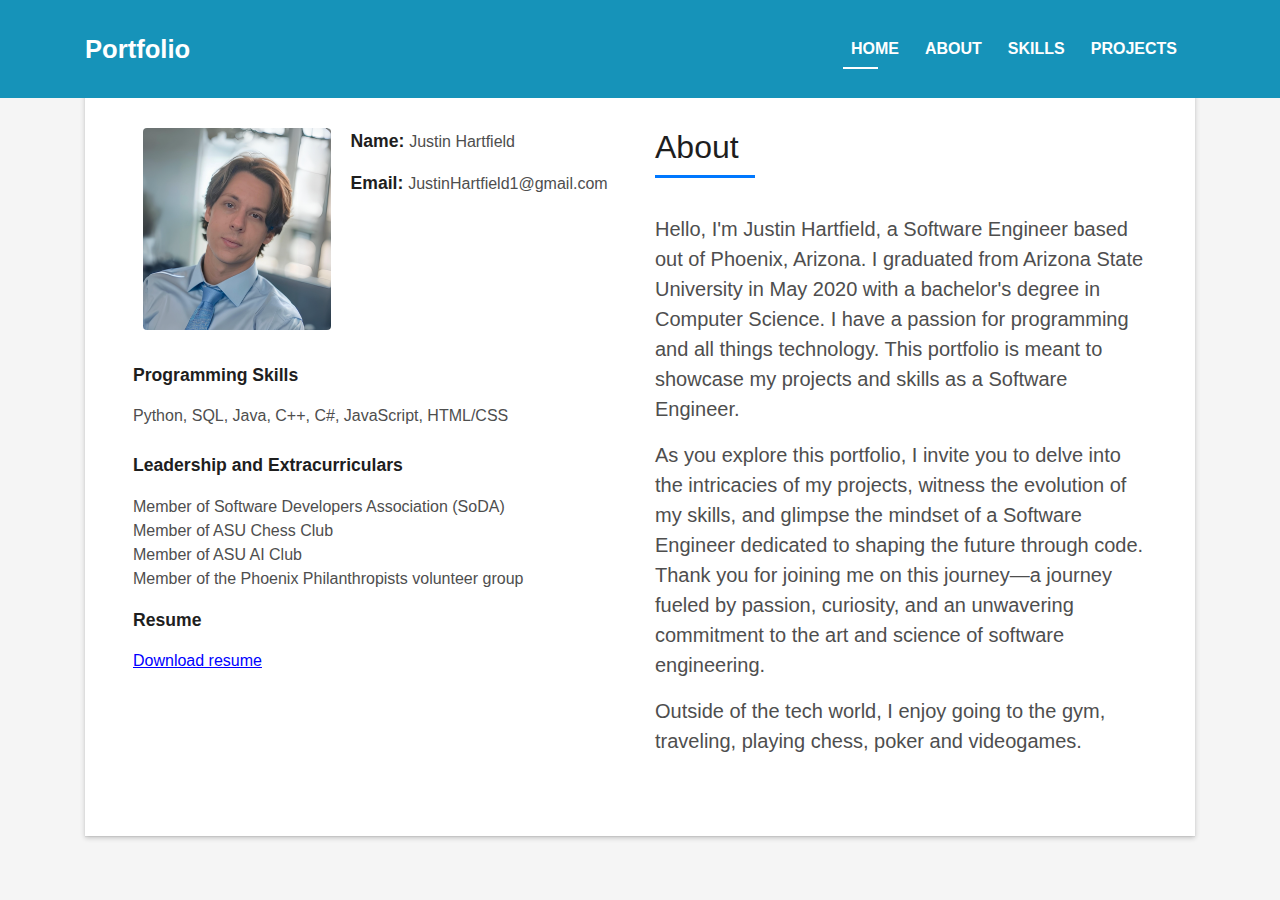
==== html/about.html @ 58fab0d7 "updating" ====
<!DOCTYPE html>
<html lang="en">

<head>
  <meta charset="utf-8">
  <title>Justin Hartfield</title>
  <meta content="width=device-width, initial-scale=1.0" name="viewport">
  <meta content="" name="keywords">
  <meta content="" name="description">

  <link href="/img/favicon.png" rel="icon">
  <link href="/img/apple-touch-icon.png" rel="apple-touch-icon">

  <link href="/lib/bootstrap/css/bootstrap.min.css" rel="stylesheet">

  <link href="/lib/font-awesome/css/font-awesome.min.css" rel="stylesheet">
  <link href="/lib/animate/animate.min.css" rel="stylesheet">
  <link href="/lib/ionicons/css/ionicons.min.css" rel="stylesheet">
  <link href="/lib/owlcarousel/assets/owl.carousel.min.css" rel="stylesheet">
  <link href="/lib/lightbox/css/lightbox.min.css" rel="stylesheet">

  <!-- Main Stylesheet File -->
  <link href="/css/style.css" rel="stylesheet">

</head>

<body id="page-top">

  <nav class="navbar navbar-c navbar-trans navbar-expand-md fixed-top" id="mainNav">
    <div class="container">
      <a class="navbar-brand js-scroll" href="../index.html">Portfolio</a>
      <button class="navbar-toggler collapsed" type="button" data-toggle="collapse" data-target="#navbarDefault"
        aria-controls="navbarDefault" aria-expanded="false" aria-label="Toggle navigation">
        <span></span>
        <span></span>
        <span></span>
      </button>
      <div class="navbar-collapse collapse justify-content-end" id="navbarDefault">
        <ul class="navbar-nav">
          <li class="nav-item">
            <a class="nav-link js-scroll active" href="../index.html">Home</a>
          </li>
          <li class="nav-item">
            <a class="nav-link js-scroll" href="about.html">About</a>
          </li>
          <li class="nav-item">
            <a class="nav-link js-scroll" href="skills.html">Skills</a>
          </li>
          <li class="nav-item">
            <a class="nav-link js-scroll" href="projects.html">Projects</a>
          </li>
        </ul>
      </div>
    </div>
  </nav>

  <section id="about" class="about-mf sect-pt4 route">
    <div class="container">
      <div class="row">
        <div class="col-sm-12">
          <div class="box-shadow-full">
            <div class="row">
              <div class="col-md-6">
                <div class="row">
                  <div class="col-sm-6 col-md-5">
                    <div class="about-img">
                      <img src="../img/headshottemp.png" class="img-fluid rounded b-shadow-a" alt="">
                    </div>
                  </div>
                  <div class="col-sm-6 col-md-7">
                    <div class="about-info">
                      <p><span class="title-s">Name: </span> <span>Justin Hartfield</span></p>
                      <p><span class="title-s">Email: </span> <span>JustinHartfield1@gmail.com</span></p>
                    </div>
                  </div>
                </div>
                <div class="skill-mf">
                  <p class="title-s">Programming Skills</p>
                  <span>Python, SQL, Java, C++, C#, JavaScript, HTML/CSS</span>
                  <br> </br>
                  <p class="title-s">Leadership and Extracurriculars</p>
                  <p>Member of Software Developers Association (SoDA) <br>
                    Member of ASU Chess Club <br>
                    Member of ASU AI Club<br>
                    Member of the Phoenix Philanthropists volunteer group
                  </p>
                  <p class="title-s">Resume</p>
                  <a href="../img/JustinHartfield.pdf">
                    <font color="blue"><u>Download resume</u></font>
                  </a>

                </div>
              </div>
              <div class="col-md-6">
                <div class="about-me pt-4 pt-md-0">
                  <div class="title-box-2">
                    <h5 class="title-left">
                      About
                    </h5>
                  </div>
                  <p class="lead">
                    Hello, I'm Justin Hartfield, a Software Engineer based out of Phoenix, Arizona. I graduated from Arizona State University in May 2020 with a bachelor's degree in Computer Science. I have a passion for
                    programming and all things technology. This portfolio is meant to showcase my projects and skills as
                    a Software Engineer.
                  <p class="lead">
                    As you explore this portfolio, I invite you to delve into the intricacies of my projects, witness the evolution of my skills, and glimpse the mindset of a Software Engineer dedicated to shaping the future through code. Thank you for joining me on this journey—a journey fueled by passion, curiosity, and an unwavering commitment to the art and science of software engineering.
                  </p>
                  <p class="lead">
                    Outside of the tech world, I enjoy going to the gym, traveling, playing chess, poker and videogames.
                  </p>
                </div>
              </div>
            </div>
          </div>
        </div>
      </div>
    </div>
  </section>
</body>

</html>
---- css/style.css ----
@import url("fontawesome-all.min.css");

/*======================================
//--//-->   STYLES GENERALES
======================================*/

body {
  background-color: #f5f5f5;
  color: #4e4e4e;
}

h1,
h2,
h3,
h4,
h5,
h6 {
  color: #1e1e1e;
}

a {
  color: #1e1e1e;
  transition: all 0.5s ease-in-out;
}

a:hover {
  color: #0078ff;
  text-decoration: none;
  transition: all 0.5s ease-in-out;
}

.p-r {
  position: relative;
}

.color-a {
  color: #0078ff;
}
.icon.brands:before {
  font-family: 'Font Awesome 5 Brands';
}
.icon.solid:before {
  font-weight: 900;
}
.color-d {
  color: #f5f5f5;
}

.color-text-a {
  color: #4e4e4e;
}

.box-shadow,
.paralax-mf,
.service-box,
.work-box,
.card-blog {
  box-shadow: 0 13px 8px -10px rgba(0, 0, 0, 0.1);
}

.box-shadow-a,
.button:hover {
  box-shadow: 0 0 0 4px #cde1f8;
}

.display-5 {
  font-size: 2.5rem;
  font-weight: 300;
  line-height: 1.1;
}

.display-6 {
  font-size: 2rem;
  font-weight: 300;
  line-height: 1.1;
}

.avatar {
  width: 32px;
  height: 32px;
  margin-right: 4px;
  overflow: hidden;
}

.bg-image {
  background-repeat: no-repeat;
  background-attachment: fixed;
  background-size: cover;
  background-position: center center;
}

.overlay-mf {
  background-color: #0078ff;
}

.overlay-mf {
  position: absolute;
  top: 0;
  left: 0px;
  padding: 0;
  height: 100%;
  width: 100%;
  opacity: .7;
}

.paralax-mf {
  position: relative;
  padding: 8rem 0;
}

.display-table {
  width: 100%;
  height: 100%;
  display: table;
}

.table-cell {
  display: table-cell;
  vertical-align: middle;
}

/*--/ Sections /--*/

.sect-4 {
  padding: 4rem 0;
}

.sect-pt4 {
  padding-top: 4rem;
}

.sect-mt4 {
  margin-top: 4rem;
}

/*--/ Title s /--*/

.title-s {
  font-weight: 600;
  color: #1e1e1e;
  font-size: 1.1rem;
}

/*--/ Title A /--*/

.title-box {
  margin-bottom: 4rem;
}

.title-a {
  font-size: 3rem;
  font-weight: bold;
  text-transform: uppercase;
}

.subtitle-a {
  color: #4e4e4e;
}

.line-mf {
  width: 40px;
  height: 5px;
  background-color: #0078ff;
  margin: 0 auto;
}

/*--/ Title Left /--*/

.title-box-2 {
  margin-bottom: 3rem;
}

.title-left {
  font-size: 2rem;
  position: relative;
}

.title-left:before {
  content: '';
  position: absolute;
  height: 3px;
  background-color: #0078ff;
  width: 100px;
  bottom: -12px;
}

/*------/ Box /------*/

.box-pl2 {
  padding-left: 2rem;
}

.box-shadow-full {
  padding: 3rem 1.25rem;
  position: relative;
  background-color: #fff;
  margin-bottom: 3rem;
  z-index: 2;
  box-shadow: 0 1px 1px 0 rgba(0, 0, 0, 0.06), 0 2px 5px 0 rgba(0, 0, 0, 0.2);
}

/*------/ Socials /------*/

.socials {
  padding: 1.5rem 0;
}

.socials ul li {
  display: inline-block;
}

.socials .ico-circle { /*how to edit size of socials */
  height: 40px; /*40 originally*/
  width: 40px;
  font-size: 1.7rem;
  border-radius: 50%;
  line-height: 1.4;
  color:rgb(230, 148, 116);
  margin: 0 15px 0 0;
  box-shadow: 0 0 0 3px rgb(255, 30, 0);
  transition: all 500ms ease;
}

.socials .ico-circle:hover {
  background-color: #fbff00;
  color: rgb(230, 148, 116);
  box-shadow: 0 0 0 3px #cde1f8;
  transition: all 500ms ease;
}

/*------/ Ul resect /------*/

.ul-resect,
.socials ul,
.list-ico,
.blog-wrapper .post-meta ul,
.box-comments .list-comments,
.widget-sidebar .list-sidebar,
.widget-tags ul {
  list-style: none;
  padding-left: 0;
  margin-bottom: 0;
}

.list-ico {
  line-height: 2;
}

.list-ico span {
  color: #0078ff;
  margin-right: 10px;
}

/*------/ Ico Circle /------*/

.ico-circle {
  height: 100px;
  width: 100px;
  font-size: 2rem;
  border-radius: 50%;
  line-height: 1.55;
  margin: 0 auto;
  text-align: center;
  box-shadow: 0 0 0 10px #0078ff;
  display: block;
}

/*------/ Owl Carousel /------*/

.owl-theme .owl-dots {
  text-align: center;
  margin-top: 18px;
}

.owl-theme .owl-dots .owl-dot {
  display: inline-block;
}

.owl-theme .owl-dots .owl-dot span {
  width: 18px;
  height: 7px;
  margin: 5px 5px;
  background: #cde1f8;
  border: 0px solid #cde1f8;
  display: block;
  transition: all 0.6s ease-in-out;
  cursor: pointer;
}

.owl-theme .owl-dots .owl-dot:hover span {
  background-color: #cde1f8;
}

.owl-theme .owl-dots .owl-dot.active span {
  background-color: #1B1B1B;
  width: 25px;
}

/*--/ Scrolltop s /--*/

.scrolltop-mf {
  position: relative;
  display: none;
}

.scrolltop-mf span {
  z-index: 999;
  position: fixed;
  width: 42px;
  height: 42px;
  background-color: #0078ff;
  opacity: .7;
  font-size: 1.6rem;
  line-height: 1.5;
  text-align: center;
  color: #fff;
  top: auto;
  left: auto;
  right: 30px;
  bottom: 50px;
  cursor: pointer;
  border-radius: 50%;
}

/* Back to top button */

.back-to-top {
  position: fixed;
  display: none;
  background: #0078ff;
  color: #fff;
  width: 44px;
  height: 44px;
  text-align: center;
  line-height: 1;
  font-size: 16px;
  border-radius: 50%;
  right: 15px;
  bottom: 15px;
  transition: background 0.5s;
  z-index: 11;
}

.back-to-top i {
  padding-top: 12px;
  color: #fff;
}

/* Prelaoder */

#preloader {
  position: fixed;
  top: 0;
  left: 0;
  right: 0;
  bottom: 0;
  z-index: 9999;
  overflow: hidden;
  background: #fff;
}

#preloader:before {
  content: "";
  position: fixed;
  top: calc(50% - 30px);
  left: calc(50% - 30px);
  border: 6px solid #f2f2f2;
  border-top: 6px solid #0078ff;
  border-radius: 50%;
  width: 60px;
  height: 60px;
  -webkit-animation: animate-preloader 1s linear infinite;
  animation: animate-preloader 1s linear infinite;
}

@-webkit-keyframes animate-preloader {
  0% {
    -webkit-transform: rotate(0deg);
    transform: rotate(0deg);
  }

  100% {
    -webkit-transform: rotate(360deg);
    transform: rotate(360deg);
  }
}

@keyframes animate-preloader {
  0% {
    -webkit-transform: rotate(0deg);
    transform: rotate(0deg);
  }

  100% {
    -webkit-transform: rotate(360deg);
    transform: rotate(360deg);
  }
}

/*======================================
//--//-->   NAVBAR
======================================*/
.navbarrr{
  transition: all .5s ease-in-out;
  background-color: black;
  padding-top: 1.563rem;
  padding-bottom: 1.563rem;
}
.navbar-b {
  transition: all .5s ease-in-out;
  background-color: transparent;
  padding-top: 1.563rem;
  padding-bottom: 1.563rem;
}

.navbar-b.navbar-reduce {
  box-shadow: 0px 6px 9px 0px rgba(0, 0, 0, 0.06);
}

.navbar-b.navbar-trans .nav-item,
.navbar-b.navbar-reduce .nav-item {
  position: relative;
  padding-right: 10px;
  padding-left: 0;
}

.navbar-b.navbar-trans .nav-link,
.navbar-b.navbar-reduce .nav-link {
color: #fff;
  text-transform: uppercase;
  font-weight: 600;
}

.navbar-b.navbar-trans .nav-link:before,
.navbar-b.navbar-reduce .nav-link:before {
  content: '';
  position: absolute;
  margin-left: 0px;
  width: 0%;
  bottom: 0;
  left: 0;
  height: 2px;
  transition: all 500ms ease;
}

.navbar-b.navbar-trans .nav-link:hover,
.navbar-b.navbar-reduce .nav-link:hover {
  color: #1B1B1B;
}

.navbar-b.navbar-trans .nav-link:hover:before,
.navbar-b.navbar-reduce .nav-link:hover:before {
  width: 35px;
}

.navbar-b.navbar-trans .show > .nav-link:before,
.navbar-b.navbar-trans .active > .nav-link:before,
.navbar-b.navbar-trans .nav-link.show:before,
.navbar-b.navbar-trans .nav-link.active:before,
.navbar-b.navbar-reduce .show > .nav-link:before,
.navbar-b.navbar-reduce .active > .nav-link:before,
.navbar-b.navbar-reduce .nav-link.show:before,
.navbar-b.navbar-reduce .nav-link.active:before {
  width: 35px;
}

.navbar-b.navbar-trans .nav-link:before {
  background-color: #fff;
}

.navbar-b.navbar-trans .nav-link:hover {
  color: #fff;
}

.navbar-b.navbar-trans .show > .nav-link,
.navbar-b.navbar-trans .active > .nav-link,
.navbar-b.navbar-trans .nav-link.show,
.navbar-b.navbar-trans .nav-link.active {
  color: #fff;
}

.navbar-b.navbar-reduce {
  transition: all .5s ease-in-out;
  background-color: #fff;
  padding-top: 15px;
  padding-bottom: 15px;
}

.navbar-b.navbar-reduce .nav-link {
  color: #0078ff;
}

.navbar-b.navbar-reduce .nav-link:before {
  background-color: #0078ff;
}

.navbar-b.navbar-reduce .nav-link:hover {
  color: #0078ff;
}

.navbar-b.navbar-reduce .show > .nav-link,
.navbar-b.navbar-reduce .active > .nav-link,
.navbar-b.navbar-reduce .nav-link.show,
.navbar-b.navbar-reduce .nav-link.active {
  color: #0078ff;
}

.navbar-b.navbar-reduce .navbar-brand {
  color: #0078ff;
}

.navbar-b.navbar-reduce .navbar-toggler span {
  background-color: #1B1B1B;
}

.navbar-b .navbar-brand {
  color: #fff;
  font-size: 1.6rem;
  font-weight: 600;
}

.navbar-b .navbar-nav .dropdown-item.show .dropdown-menu,
.navbar-b .dropdown.show .dropdown-menu,
.navbar-b .dropdown-btn.show .dropdown-menu {
  -webkit-transform: translate3d(0px, 0px, 0px);
  transform: translate3d(0px, 0px, 0px);
  visibility: visible !important;
}

.navbar-b .dropdown-menu {
  margin: 1.12rem 0 0;
  border-radius: 0;
}

.navbar-b .dropdown-menu .dropdown-item {
  padding: .7rem 1.7rem;
  transition: all 500ms ease;
}

.navbar-b .dropdown-menu .dropdown-item:hover {
  background-color: #0078ff;
  color: #fff;
  transition: all 500ms ease;
}

.navbar-b .dropdown-menu .dropdown-item.active {
  background-color: #0078ff;
}
/*--/ Custom Nav by Justin /--*/

.navbar-c {
  transition: all .5s ease-in-out;
  background-color: rgb(22, 147, 185);
  padding-top: 1.563rem;
  padding-bottom: 1.563rem;
}

.navbar-c.navbar-reduce {
  box-shadow: 0px 6px 9px 0px rgba(0, 0, 0, 0.06);
}

.navbar-c.navbar-trans .nav-item,
.navbar-c.navbar-reduce .nav-item {
  position: relative;
  padding-right: 10px;
  padding-left: 0;
}

.navbar-c.navbar-trans .nav-link,
.navbar-c.navbar-reduce .nav-link {
color: #fff;
  text-transform: uppercase;
  font-weight: 600;
}

.navbar-c.navbar-trans .nav-link:before,
.navbar-c.navbar-reduce .nav-link:before {
  content: '';
  position: absolute;
  margin-left: 0px;
  width: 0%;
  bottom: 0;
  left: 0;
  height: 2px;
  transition: all 500ms ease;
}

.navbar-c.navbar-trans .nav-link:hover,
.navbar-c.navbar-reduce .nav-link:hover {
  color: #1B1B1B;
}

.navbar-c.navbar-trans .nav-link:hover:before,
.navbar-c.navbar-reduce .nav-link:hover:before {
  width: 35px;
}

.navbar-c.navbar-trans .show > .nav-link:before,
.navbar-c.navbar-trans .active > .nav-link:before,
.navbar-c.navbar-trans .nav-link.show:before,
.navbar-c.navbar-trans .nav-link.active:before,
.navbar-c.navbar-reduce .show > .nav-link:before,
.navbar-c.navbar-reduce .active > .nav-link:before,
.navbar-c.navbar-reduce .nav-link.show:before,
.navbar-c.navbar-reduce .nav-link.active:before {
  width: 35px;
}

.navbar-c.navbar-trans .nav-link:before {
  background-color: #fff;
}

.navbar-c.navbar-trans .nav-link:hover {
  color: #fff;
}

.navbar-c.navbar-trans .show > .nav-link,
.navbar-c.navbar-trans .active > .nav-link,
.navbar-c.navbar-trans .nav-link.show,
.navbar-c.navbar-trans .nav-link.active {
  color: #fff;
}

.navbar-c.navbar-reduce {
  transition: all .5s ease-in-out;
  background-color: #fff;
  padding-top: 15px;
  padding-bottom: 15px;
}

.navbar-c.navbar-reduce .nav-link {
  color: #0078ff;
}

.navbar-c.navbar-reduce .nav-link:before {
  background-color: #0078ff;
}

.navbar-c.navbar-reduce .nav-link:hover {
  color: #0078ff;
}

.navbar-c.navbar-reduce .show > .nav-link,
.navbar-c.navbar-reduce .active > .nav-link,
.navbar-c.navbar-reduce .nav-link.show,
.navbar-c.navbar-reduce .nav-link.active {
  color: #0078ff;
}

.navbar-c.navbar-reduce .navbar-brand {
  color: #0078ff;
}

.navbar-c.navbar-reduce .navbar-toggler span {
  background-color: #1B1B1B;
}

.navbar-c .navbar-brand {
  color: #fff;
  font-size: 1.6rem;
  font-weight: 600;
}

.navbar-c .navbar-nav .dropdown-item.show .dropdown-menu,
.navbar-c .dropdown.show .dropdown-menu,
.navbar-c .dropdown-btn.show .dropdown-menu {
  -webkit-transform: translate3d(0px, 0px, 0px);
  transform: translate3d(0px, 0px, 0px);
  visibility: visible !important;
}

.navbar-c .dropdown-menu {
  margin: 1.12rem 0 0;
  border-radius: 0;
}

.navbar-c .dropdown-menu .dropdown-item {
  padding: .7rem 1.7rem;
  transition: all 500ms ease;
}

.navbar-c .dropdown-menu .dropdown-item:hover {
  background-color: #0078ff;
  color: #fff;
  transition: all 500ms ease;
}

.navbar-c .dropdown-menu .dropdown-item.active {
  background-color: #0078ff;
}


/*--/ Hamburger Navbar /--*/

.navbar-toggler {
  position: relative;
  padding-top: 1.563rem;
  color:blue;
  background-color:green;
}

.navbar-toggler:focus,
.navbar-toggler:active {
  outline: 0;
}

.navbar-toggler span {
  display: block;
  background-color:red;
  height: 3px;
  width: 25px;
  margin-top: 4px;
  margin-bottom: 4px;
  -webkit-transform: rotate(0deg);
  transform: rotate(0deg);
  left: 0;
  opacity: 1;
}

.navbar-toggler span:nth-child(1),
.navbar-toggler span:nth-child(3) {
  transition: -webkit-transform .35s ease-in-out;
  transition: transform .35s ease-in-out;
  transition: transform .35s ease-in-out, -webkit-transform .35s ease-in-out;
}

.navbar-toggler:not(.collapsed) span:nth-child(1) {
  position: absolute;
  left: 12px;
  top: 10px;
  -webkit-transform: rotate(135deg);
  transform: rotate(135deg);
  opacity: 0.9;
}

.navbar-toggler:not(.collapsed) span:nth-child(2) {
  height: 12px;
  visibility: hidden;
  background-color: transparent;
}

.navbar-toggler:not(.collapsed) span:nth-child(3) {
  position: absolute;
  left: 12px;
  top: 10px;
  -webkit-transform: rotate(-135deg);
  transform: rotate(-135deg);
  opacity: 0.9;
}

/*======================================
//--//-->   INTRO
======================================*/

.intro {
  height: 100vh;
  position: relative;
  color: #fff;
}

.intro .intro-content {
  text-align: center;
  position: absolute;
}

.intro .overlay-itro {
  background-color: rgba(0, 0, 0, 0.6);
  position: absolute;
  top: 0;
  left: 0px;
  padding: 0;
  height: 100%;
  width: 100%;
  opacity: .9;
}

.intro .intro-title { /*hello im justin*/
  color: #fff;
  font-weight: 600;
  font-size: 3rem;
}

.intro .intro-subtitle { /*scrolling*/
  font-size: 1.5rem;
  font-weight: 300;
  color:#fff;
}

.intro .text-slider-items {
  display: none;
}

.intro-single {
  height: 350px;
}

.intro-single .intro-content {
  margin-top: 30px;
}

.intro-single .intro-title {
  text-transform: uppercase;
  font-size: 3rem;
}

.intro-single .breadcrumb {
  background-color: transparent;
  color: #0078ff;
}

.intro-single .breadcrumb .breadcrumb-item:before {
  color: #cde1f8;
}

.intro-single .breadcrumb .breadcrumb-item.active {
  color: #cde1f8;
}

.intro-single .breadcrumb a {
  color: #fff;
}

/*======================================
//--//-->   ABOUT
======================================*/

.about-mf .box-shadow-full {
  padding-top: 4rem;
  padding-bottom: 4rem;
}

.about-mf .about-img {
  margin-bottom: 2rem;
}

.about-mf .about-img img {
  margin-left: 10px;
}

.skill-mf span {
  color: #4e4e4e;
}

.skill-mf .progress {
  background-color: #cde1f8;
  margin: .5rem 0 1.2rem 0;
  border-radius: 0;
  height: .7rem;
}

.skill-mf .progress .progress-bar {
  height: .7rem;
  background-color: #0078ff;
}

/*======================================
//--//-->   SERVICES
======================================*/

.service-box {
  background-color: #fff;
  padding: 2.5rem 1.3rem;
  border-radius: 1rem;
  margin-bottom: 3rem;
}

.service-box:hover .ico-circle {
  transition: all 500ms ease;
  color: #fff;
  background-color: #0078ff;
  box-shadow: 0 0 0 10px #cde1f8;
}

.service-box .service-ico {
  margin-bottom: 1rem;
  color: #1e1e1e;
}

.service-box .ico-circle {
  transition: all 500ms ease;
  font-size: 4rem;
}

.service-box .s-title {
  font-size: 1.4rem;
  text-transform: uppercase;
  text-align: center;
  padding: .4rem 0;
}

.service-box .s-description {
  color: #4e4e4e;
}

/*======================================
//--//-->   COUNTER
======================================*/

.counter-box {
  color: #fff;
  text-align: center;
}

.counter-ico {
  margin-bottom: 1rem;
}

.counter-ico .ico-circle {
  height: 60px;
  width: 60px;
  line-height: 1.8;
  box-shadow: 0 0 0 10px #cde1f8;
}

.counter-num .counter {
  font-size: 2rem;
  margin-bottom: 0;
}

/*======================================
//--//-->   PORTFOLIO
======================================*/

.work-box {
  margin-bottom: 3rem;
  -webkit-backface-visibility: hidden;
  backface-visibility: hidden;
  background-color: #fff;
}

.work-box:hover img {
  -webkit-transform: scale(1.3);
  transform: scale(1.3);
}

.work-img {
  display: block;
  overflow: hidden;
}

.work-img img {
  transition: all 1s;
}

.work-content {
  padding: 2rem 3% 1rem 4%;
}

.work-content .w-more {
  color: #4e4e4e;
  font-size: .8rem;
}

.work-content .w-more .w-ctegory {
  color: #0078ff;
}

.work-content .w-like {
  font-size: 2.5rem;
  color: #0078ff;
  float: right;
}

.work-content .w-like a {
  color: #0078ff;
}

.work-content .w-like .num-like {
  font-size: .7rem;
}

.w-title {
  font-size: 1.2rem;
}

/*======================================
//--//-->   TESTIMONIALS
======================================*/

.testimonials .owl-carousel .owl-item img {
  width: auto;
}

.testimonial-box {
  color: #fff;
  text-align: center;
}

.testimonial-box .author-test {
  margin-top: 1rem;
}

.testimonial-box .author-test img {
  margin: 0 auto;
}

.testimonial-box .author {
  color: #fff;
  text-transform: uppercase;
  font-weight: 600;
  margin: 1rem 0;
  display: block;
  font-size: 1.4rem;
}

.testimonial-box .comit {
  font-size: 2rem;
  color: #0078ff;
  background-color: #fff;
  width: 52px;
  height: 52px;
  display: block;
  margin: 0 auto;
  border-radius: 50%;
  line-height: 1.6;
}

/*======================================
//--//-->   BLOG
======================================*/

.card-blog .card-body {
  position: relative;
}

.card-blog .card-category-box {
  position: absolute;
  text-align: center;
  top: -16px;
  left: 15px;
  right: 15px;
  line-height: 25px;
  overflow: hidden;
}

.card-blog .card-category {
  display: inline-block;
  color: #fff;
  padding: 0 15px 5px;
  overflow: hidden;
  background-color: #0078ff;
  border-radius: 4px;
}

.card-blog .card-category .category {
  color: #fff;
  display: inline-block;
  text-transform: uppercase;
  font-size: .7rem;
  letter-spacing: .1px;
  margin-bottom: 0;
}

.card-blog .card-title {
  font-size: 1.3rem;
  margin-top: .6rem;
}

.card-blog .card-description {
  color: #4e4e4e;
}

.card-blog .post-author {
  display: inline-block;
}

.card-blog .post-date {
  color: #4e4e4e;
  display: inline-block;
  float: right;
}

/*======================================
//--//-->   BLOG-SINGLE
======================================*/

.post-box,
.form-comments,
.box-comments,
.widget-sidebar {
  padding: 2rem;
  background-color: #fff;
  margin-bottom: 3rem;
}

.blog-wrapper .article-title {
  font-size: 1.5rem;
}

.blog-wrapper .post-meta {
  margin: 1rem 0;
}

.blog-wrapper .post-meta ul {
  border-left: 4px solid #0078ff;
  margin-top: 1rem;
}

.blog-wrapper .post-meta ul li {
  display: inline-block;
  margin-left: 15px;
}

.blog-wrapper .post-meta ul a {
  color: #0078ff;
}

.blog-wrapper .post-meta ul span {
  color: #1e1e1e;
}

.blog-wrapper .blockquote {
  border-left: 4px solid #0078ff;
  padding: 18px;
  font-style: italic;
}

/*------/ Comments /------*/

.box-comments .list-comments li {
  padding-bottom: 40px;
}

.box-comments .list-comments .comment-avatar {
  display: table-cell;
  vertical-align: top;
}

.box-comments .list-comments .comment-avatar img {
  width: 80px;
  height: 80px;
}

.box-comments .list-comments .comment-author {
  font-size: 1.3rem;
}

.box-comments .list-comments .comment-details {
  display: table-cell;
  vertical-align: top;
  padding-left: 25px;
}

.box-comments .list-comments a {
  color: #0078ff;
}

.box-comments .list-comments span {
  color: #1e1e1e;
  font-style: italic;
}

.box-comments .comment-children {
  margin-left: 40px;
}

/*------/ Sidebar /------*/

.widget-sidebar .sidebar-title {
  font-size: 1.6rem;
  font-weight: 600;
  border-left: 5px solid #0078ff;
  padding-left: 15px;
  text-transform: uppercase;
  margin-bottom: 1.5rem;
}

.widget-sidebar .list-sidebar li {
  position: relative;
  padding: 6px 0 6px 24px;
}

.widget-sidebar .list-sidebar li:before {
  position: absolute;
  content: "";
  width: 10px;
  height: 1px;
  left: 0;
  background-color: #0078ff;
  top: 20px;
}

.sidebar-search input {
  background-color: #fff;
  border-radius: 0;
  transition: all 0.5s ease-in-out;
}

.sidebar-search .btn-search {
  background-color: #0078ff;
  border-color: #0078ff;
  border-radius: 0;
  padding-left: 20px;
  padding-right: 20px;
}

.widget-tags ul li {
  display: inline-block;
  background-color: #0078ff;
  padding: .2rem .6rem;
  margin-bottom: .5rem;
  border-radius: 15px;
}

.widget-tags ul li a {
  color: #fff;
}

/*======================================
//--//-->   CONTACT
======================================*/

.footer-paralax {
  padding: 4rem 0 0 0;
}

.contact-mf {
  margin-top: 4rem;
}

/*======================================
//--//-->   FOOTER
======================================*/

footer {
  text-align: center;
  color: rgb(22, 22, 24);
  padding-bottom: 4rem;
}

footer .copyright {
  margin-bottom: .3rem;
}

footer .credits {
  margin-bottom: 0;
}

footer .credits a {
  color: rgb(22, 22, 24);
}

/*======================================
//--//-->   CONtaCT FORM
======================================*/

#sendmessage {
  color: #0078ff;
  border: 1px solid #0078ff;
  display: none;
  text-align: center;
  padding: 15px;
  font-weight: 600;
  margin-bottom: 15px;
}

#errormessage {
  color: red;
  display: none;
  border: 1px solid red;
  text-align: center;
  padding: 15px;
  font-weight: 600;
  margin-bottom: 15px;
}

#sendmessage.show,
#errormessage.show,
.show {
  display: block;
}

.validation {
  color: red;
  display: none;
  margin: 0 0 20px;
  font-weight: 400;
  font-size: 13px;
}

/*======================================
//--//-->   BUTTON
======================================*/

.button {
  display: inline-block;
  padding: .3rem .6rem;
  text-align: center;
  vertical-align: middle;
  -webkit-user-select: none;
  -moz-user-select: none;
  -ms-user-select: none;
  user-select: none;
  font-size: 1rem;
  border-radius: .3rem;
  border: 1px solid transparent;
  transition: all 500ms ease;
  cursor: pointer;
}

.button:focus {
  outline: 0;
}

.button:hover {
  background-color: #0062d3;
  color: #fff;
  transition: all 500ms ease;
}

.button-a {
  background-color: #0078ff;
  color: #fff;
  border-color: #cde1f8;
}

.button-big {
  padding: .9rem 2.3rem;
  font-size: 1.2rem;
}

.button-rouded {
  border-radius: 5rem;
}

.btn-lg {
  padding: .5rem 1rem;
  font-size: 1.25rem;
  line-height: 1.5;
  border-radius: .3rem;
}

@media (min-width: 577px) {
  .counter-box {
    margin-bottom: 1.8rem;
  }
}

@media (min-width: 767px) {
  .about-mf .box-pl2 {
    margin-top: 3rem;
    padding-left: 0rem;
  }

  .card-blog {
    margin-bottom: 3rem;
  }

  .contact-mf .box-pl2 {
    margin-top: 3rem;
    padding-left: 0rem;
  }
}

@media (min-width: 768px) {
  .box-shadow-full {
    padding: 3rem;
  }

  .navbar-b.navbar-trans .nav-item,
  .navbar-b.navbar-reduce .nav-item {
    padding-left: 10px;
  }

  .navbar-b.navbar-trans .nav-link:before,
  .navbar-b.navbar-reduce .nav-link:before {
    margin-left: 18px;
  }

  .intro .intro-title {
    font-size: 4.5rem;
  }

  .intro .intro-subtitle {
    font-size: 2.5rem;
  }

  .intro-single .intro-title {
    font-size: 3.5rem;
  }

  .testimonial-box .description {
    padding: 0 5rem;
  }

  .post-box,
  .form-comments,
  .box-comments,
  .widget-sidebar {
    padding: 3rem;
  }

  .blog-wrapper .article-title {
    font-size: 1.9rem;
  }

  .box-comments .list-comments .comment-author {
    font-size: 1.5rem;
  }
}

@media (min-width: 992px) {
  .testimonial-box .description {
    padding: 0 8rem;
  }
}

@media (min-width: 1200px) {
  .testimonial-box .description {
    padding: 0 13rem;
  }
}

@media (max-width: 1024px) {
  .bg-image {
    background-attachment: scroll;
  }
}

@media (max-width: 768px) {
  .back-to-top {
    bottom: 15px;
  }
}
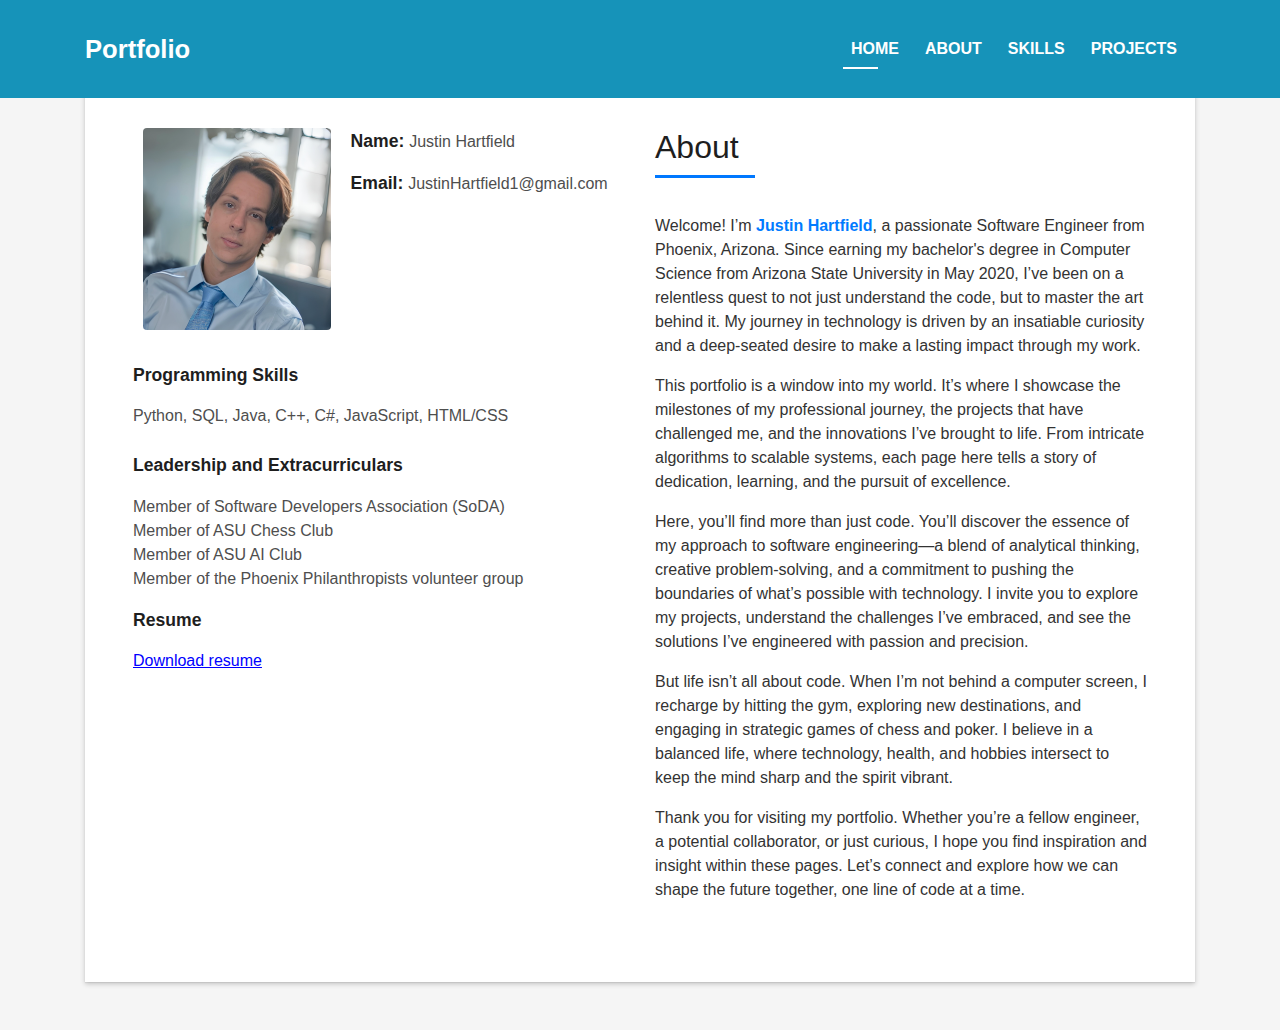
==== commit 71e96e2e: "particles" ====
--- a/html/about.html
+++ b/html/about.html
@@ -98,16 +98,22 @@
                       About
                     </h5>
                   </div>
-                  <p class="lead">
-                    Hello, I'm Justin Hartfield, a Software Engineer based out of Phoenix, Arizona. I graduated from Arizona State University in May 2020 with a bachelor's degree in Computer Science. I have a passion for
-                    programming and all things technology. This portfolio is meant to showcase my projects and skills as
-                    a Software Engineer.
-                  <p class="lead">
-                    As you explore this portfolio, I invite you to delve into the intricacies of my projects, witness the evolution of my skills, and glimpse the mindset of a Software Engineer dedicated to shaping the future through code. Thank you for joining me on this journey—a journey fueled by passion, curiosity, and an unwavering commitment to the art and science of software engineering.
+                  <p style="font-size: 16px; color: #333; font-family: 'Arial', sans-serif;">
+                    Welcome! I’m <strong style="color: #007BFF;">Justin Hartfield</strong>, a passionate Software Engineer from Phoenix, Arizona. Since earning my bachelor's degree in Computer Science from Arizona State University in May 2020, I’ve been on a relentless quest to not just understand the code, but to master the art behind it. My journey in technology is driven by an insatiable curiosity and a deep-seated desire to make a lasting impact through my work.
                   </p>
-                  <p class="lead">
-                    Outside of the tech world, I enjoy going to the gym, traveling, playing chess, poker and videogames.
+                  <p style="font-size: 16px; color: #333; font-family: 'Arial', sans-serif;">
+                    This portfolio is a window into my world. It’s where I showcase the milestones of my professional journey, the projects that have challenged me, and the innovations I’ve brought to life. From intricate algorithms to scalable systems, each page here tells a story of dedication, learning, and the pursuit of excellence.
                   </p>
+                  <p style="font-size: 16px; color: #333; font-family: 'Arial', sans-serif;">
+                    Here, you’ll find more than just code. You’ll discover the essence of my approach to software engineering—a blend of analytical thinking, creative problem-solving, and a commitment to pushing the boundaries of what’s possible with technology. I invite you to explore my projects, understand the challenges I’ve embraced, and see the solutions I’ve engineered with passion and precision.
+                  </p>
+                  <p style="font-size: 16px; color: #333; font-family: 'Arial', sans-serif;">
+                    But life isn’t all about code. When I’m not behind a computer screen, I recharge by hitting the gym, exploring new destinations, and engaging in strategic games of chess and poker. I believe in a balanced life, where technology, health, and hobbies intersect to keep the mind sharp and the spirit vibrant.
+                  </p>
+                  <p style="font-size: 16px; color: #333; font-family: 'Arial', sans-serif;">
+                    Thank you for visiting my portfolio. Whether you’re a fellow engineer, a potential collaborator, or just curious, I hope you find inspiration and insight within these pages. Let’s connect and explore how we can shape the future together, one line of code at a time.
+                  </p>
+                  
                 </div>
               </div>
             </div>
--- a/css/style.css
+++ b/css/style.css
@@ -7,6 +7,15 @@
 body {
   background-color: #f5f5f5;
   color: #4e4e4e;
+}
+#particles-js {
+  background-color: #f59d9d;
+  position: absolute;
+  width: 100%;
+  height: 100%;
+  top: 0;
+  left: 0;
+  z-index: 0; /*Ensure it stays behind other content */
 }
 
 h1,
@@ -37,7 +46,7 @@
   color: #0078ff;
 }
 .icon.brands:before {
-  font-family: 'Font Awesome 5 Brands';
+  font-family: "Font Awesome 5 Brands";
 }
 .icon.solid:before {
   font-weight: 900;
@@ -100,7 +109,7 @@
   padding: 0;
   height: 100%;
   width: 100%;
-  opacity: .7;
+  opacity: 0.7;
 }
 
 .paralax-mf {
@@ -176,7 +185,7 @@
 }
 
 .title-left:before {
-  content: '';
+  content: "";
   position: absolute;
   height: 3px;
   background-color: #0078ff;
@@ -209,13 +218,14 @@
   display: inline-block;
 }
 
-.socials .ico-circle { /*how to edit size of socials */
+.socials .ico-circle {
+  /*how to edit size of socials */
   height: 40px; /*40 originally*/
   width: 40px;
   font-size: 1.7rem;
   border-radius: 50%;
   line-height: 1.4;
-  color:rgb(230, 148, 116);
+  color: rgb(230, 148, 116);
   margin: 0 15px 0 0;
   box-shadow: 0 0 0 3px rgb(255, 30, 0);
   transition: all 500ms ease;
@@ -292,7 +302,7 @@
 }
 
 .owl-theme .owl-dots .owl-dot.active span {
-  background-color: #1B1B1B;
+  background-color: #1b1b1b;
   width: 25px;
 }
 
@@ -309,7 +319,7 @@
   width: 42px;
   height: 42px;
   background-color: #0078ff;
-  opacity: .7;
+  opacity: 0.7;
   font-size: 1.6rem;
   line-height: 1.5;
   text-align: center;
@@ -400,14 +410,14 @@
 /*======================================
 //--//-->   NAVBAR
 ======================================*/
-.navbarrr{
-  transition: all .5s ease-in-out;
+.navbarrr {
+  transition: all 0.5s ease-in-out;
   background-color: black;
   padding-top: 1.563rem;
   padding-bottom: 1.563rem;
 }
 .navbar-b {
-  transition: all .5s ease-in-out;
+  transition: all 0.5s ease-in-out;
   background-color: transparent;
   padding-top: 1.563rem;
   padding-bottom: 1.563rem;
@@ -426,14 +436,14 @@
 
 .navbar-b.navbar-trans .nav-link,
 .navbar-b.navbar-reduce .nav-link {
-color: #fff;
+  color: #fff;
   text-transform: uppercase;
   font-weight: 600;
 }
 
 .navbar-b.navbar-trans .nav-link:before,
 .navbar-b.navbar-reduce .nav-link:before {
-  content: '';
+  content: "";
   position: absolute;
   margin-left: 0px;
   width: 0%;
@@ -445,7 +455,7 @@
 
 .navbar-b.navbar-trans .nav-link:hover,
 .navbar-b.navbar-reduce .nav-link:hover {
-  color: #1B1B1B;
+  color: #1b1b1b;
 }
 
 .navbar-b.navbar-trans .nav-link:hover:before,
@@ -480,7 +490,7 @@
 }
 
 .navbar-b.navbar-reduce {
-  transition: all .5s ease-in-out;
+  transition: all 0.5s ease-in-out;
   background-color: #fff;
   padding-top: 15px;
   padding-bottom: 15px;
@@ -510,7 +520,7 @@
 }
 
 .navbar-b.navbar-reduce .navbar-toggler span {
-  background-color: #1B1B1B;
+  background-color: #1b1b1b;
 }
 
 .navbar-b .navbar-brand {
@@ -533,7 +543,7 @@
 }
 
 .navbar-b .dropdown-menu .dropdown-item {
-  padding: .7rem 1.7rem;
+  padding: 0.7rem 1.7rem;
   transition: all 500ms ease;
 }
 
@@ -549,7 +559,7 @@
 /*--/ Custom Nav by Justin /--*/
 
 .navbar-c {
-  transition: all .5s ease-in-out;
+  transition: all 0.5s ease-in-out;
   background-color: rgb(22, 147, 185);
   padding-top: 1.563rem;
   padding-bottom: 1.563rem;
@@ -568,14 +578,14 @@
 
 .navbar-c.navbar-trans .nav-link,
 .navbar-c.navbar-reduce .nav-link {
-color: #fff;
+  color: #fff;
   text-transform: uppercase;
   font-weight: 600;
 }
 
 .navbar-c.navbar-trans .nav-link:before,
 .navbar-c.navbar-reduce .nav-link:before {
-  content: '';
+  content: "";
   position: absolute;
   margin-left: 0px;
   width: 0%;
@@ -587,7 +597,7 @@
 
 .navbar-c.navbar-trans .nav-link:hover,
 .navbar-c.navbar-reduce .nav-link:hover {
-  color: #1B1B1B;
+  color: #1b1b1b;
 }
 
 .navbar-c.navbar-trans .nav-link:hover:before,
@@ -622,7 +632,7 @@
 }
 
 .navbar-c.navbar-reduce {
-  transition: all .5s ease-in-out;
+  transition: all 0.5s ease-in-out;
   background-color: #fff;
   padding-top: 15px;
   padding-bottom: 15px;
@@ -652,7 +662,7 @@
 }
 
 .navbar-c.navbar-reduce .navbar-toggler span {
-  background-color: #1B1B1B;
+  background-color: #1b1b1b;
 }
 
 .navbar-c .navbar-brand {
@@ -675,7 +685,7 @@
 }
 
 .navbar-c .dropdown-menu .dropdown-item {
-  padding: .7rem 1.7rem;
+  padding: 0.7rem 1.7rem;
   transition: all 500ms ease;
 }
 
@@ -688,15 +698,14 @@
 .navbar-c .dropdown-menu .dropdown-item.active {
   background-color: #0078ff;
 }
-
 
 /*--/ Hamburger Navbar /--*/
 
 .navbar-toggler {
   position: relative;
   padding-top: 1.563rem;
-  color:blue;
-  background-color:green;
+  color: blue;
+  background-color: green;
 }
 
 .navbar-toggler:focus,
@@ -706,7 +715,7 @@
 
 .navbar-toggler span {
   display: block;
-  background-color:red;
+  background-color: red;
   height: 3px;
   width: 25px;
   margin-top: 4px;
@@ -719,9 +728,9 @@
 
 .navbar-toggler span:nth-child(1),
 .navbar-toggler span:nth-child(3) {
-  transition: -webkit-transform .35s ease-in-out;
-  transition: transform .35s ease-in-out;
-  transition: transform .35s ease-in-out, -webkit-transform .35s ease-in-out;
+  transition: -webkit-transform 0.35s ease-in-out;
+  transition: transform 0.35s ease-in-out;
+  transition: transform 0.35s ease-in-out, -webkit-transform 0.35s ease-in-out;
 }
 
 .navbar-toggler:not(.collapsed) span:nth-child(1) {
@@ -771,19 +780,21 @@
   padding: 0;
   height: 100%;
   width: 100%;
-  opacity: .9;
-}
-
-.intro .intro-title { /*hello im justin*/
+  opacity: 0.9;
+}
+
+.intro .intro-title {
+  /*hello im justin*/
   color: #fff;
   font-weight: 600;
   font-size: 3rem;
 }
 
-.intro .intro-subtitle { /*scrolling*/
+.intro .intro-subtitle {
+  /*scrolling*/
   font-size: 1.5rem;
   font-weight: 300;
-  color:#fff;
+  color: #fff;
 }
 
 .intro .text-slider-items {
@@ -843,13 +854,13 @@
 
 .skill-mf .progress {
   background-color: #cde1f8;
-  margin: .5rem 0 1.2rem 0;
+  margin: 0.5rem 0 1.2rem 0;
   border-radius: 0;
-  height: .7rem;
+  height: 0.7rem;
 }
 
 .skill-mf .progress .progress-bar {
-  height: .7rem;
+  height: 0.7rem;
   background-color: #0078ff;
 }
 
@@ -885,7 +896,7 @@
   font-size: 1.4rem;
   text-transform: uppercase;
   text-align: center;
-  padding: .4rem 0;
+  padding: 0.4rem 0;
 }
 
 .service-box .s-description {
@@ -948,7 +959,7 @@
 
 .work-content .w-more {
   color: #4e4e4e;
-  font-size: .8rem;
+  font-size: 0.8rem;
 }
 
 .work-content .w-more .w-ctegory {
@@ -966,7 +977,7 @@
 }
 
 .work-content .w-like .num-like {
-  font-size: .7rem;
+  font-size: 0.7rem;
 }
 
 .w-title {
@@ -1046,14 +1057,14 @@
   color: #fff;
   display: inline-block;
   text-transform: uppercase;
-  font-size: .7rem;
-  letter-spacing: .1px;
+  font-size: 0.7rem;
+  letter-spacing: 0.1px;
   margin-bottom: 0;
 }
 
 .card-blog .card-title {
   font-size: 1.3rem;
-  margin-top: .6rem;
+  margin-top: 0.6rem;
 }
 
 .card-blog .card-description {
@@ -1197,8 +1208,8 @@
 .widget-tags ul li {
   display: inline-block;
   background-color: #0078ff;
-  padding: .2rem .6rem;
-  margin-bottom: .5rem;
+  padding: 0.2rem 0.6rem;
+  margin-bottom: 0.5rem;
   border-radius: 15px;
 }
 
@@ -1229,7 +1240,7 @@
 }
 
 footer .copyright {
-  margin-bottom: .3rem;
+  margin-bottom: 0.3rem;
 }
 
 footer .credits {
@@ -1284,7 +1295,7 @@
 
 .button {
   display: inline-block;
-  padding: .3rem .6rem;
+  padding: 0.3rem 0.6rem;
   text-align: center;
   vertical-align: middle;
   -webkit-user-select: none;
@@ -1292,7 +1303,7 @@
   -ms-user-select: none;
   user-select: none;
   font-size: 1rem;
-  border-radius: .3rem;
+  border-radius: 0.3rem;
   border: 1px solid transparent;
   transition: all 500ms ease;
   cursor: pointer;
@@ -1315,7 +1326,7 @@
 }
 
 .button-big {
-  padding: .9rem 2.3rem;
+  padding: 0.9rem 2.3rem;
   font-size: 1.2rem;
 }
 
@@ -1324,10 +1335,10 @@
 }
 
 .btn-lg {
-  padding: .5rem 1rem;
+  padding: 0.5rem 1rem;
   font-size: 1.25rem;
   line-height: 1.5;
-  border-radius: .3rem;
+  border-radius: 0.3rem;
 }
 
 @media (min-width: 577px) {
@@ -1421,4 +1432,4 @@
   .back-to-top {
     bottom: 15px;
   }
-}+}
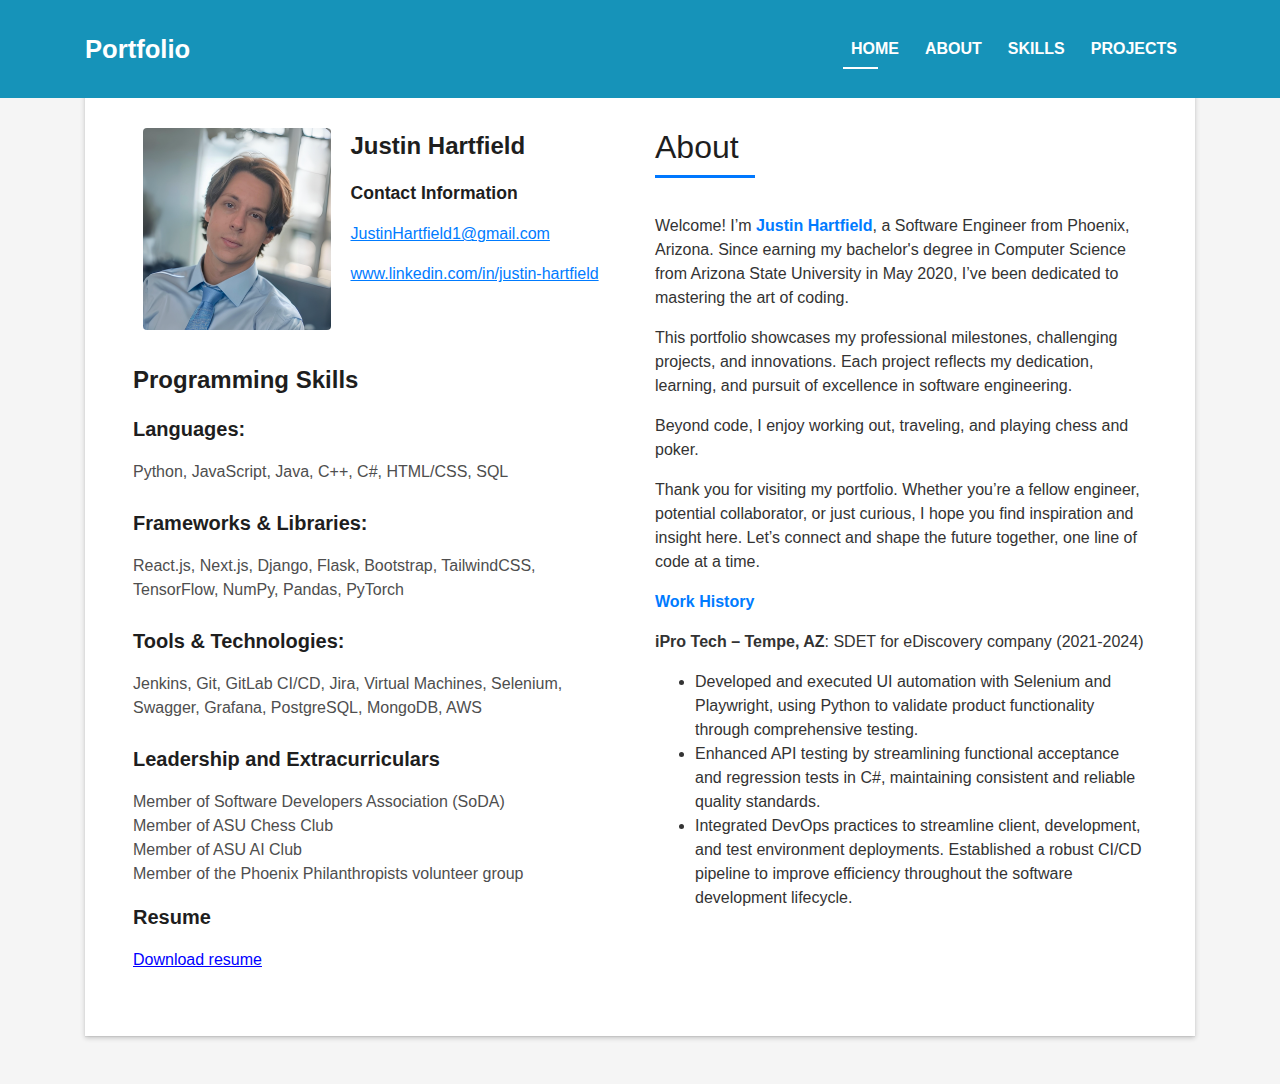
==== commit ba7a5bc7: "Updates" ====
--- a/html/about.html
+++ b/html/about.html
@@ -69,22 +69,31 @@
                   </div>
                   <div class="col-sm-6 col-md-7">
                     <div class="about-info">
-                      <p><span class="title-s">Name: </span> <span>Justin Hartfield</span></p>
-                      <p><span class="title-s">Email: </span> <span>JustinHartfield1@gmail.com</span></p>
+                      <p><span class="title-s" style="font-size: 24px;">Justin Hartfield</span></p>
+<p><span class="title-s">Contact Information</span></p>
+<p><span><a href="mailto:JustinHartfield1@gmail.com" style="color: #007BFF; text-decoration: underline;">JustinHartfield1@gmail.com</a></span></p>
+<p><span><a href="https://www.linkedin.com/in/justin-hartfield" target="_blank" style="color: #007BFF; text-decoration: underline;">www.linkedin.com/in/justin-hartfield</a></span></p>
                     </div>
                   </div>
                 </div>
                 <div class="skill-mf">
-                  <p class="title-s">Programming Skills</p>
-                  <span>Python, SQL, Java, C++, C#, JavaScript, HTML/CSS</span>
-                  <br> </br>
-                  <p class="title-s">Leadership and Extracurriculars</p>
+                  <p class="title-s" style="font-size: 24px;">Programming Skills</p>
+    <p class="title-s" style="font-size: 20px;">Languages:</p>
+    <span>Python, JavaScript, Java, C++, C#, HTML/CSS, SQL</span>
+    <br></br>
+    <p class="title-s" style="font-size: 20px;">Frameworks & Libraries:</p>
+    <span>React.js, Next.js, Django, Flask, Bootstrap, TailwindCSS, TensorFlow, NumPy, Pandas, PyTorch</span>
+    <br></br>
+    <p class="title-s" style="font-size: 20px;">Tools & Technologies:</p>
+    <span>Jenkins, Git, GitLab CI/CD, Jira, Virtual Machines, Selenium, Swagger, Grafana, PostgreSQL, MongoDB, AWS</span>
+    <br></br>
+                  <p class="title-s" style="font-size: 20px;">Leadership and Extracurriculars</p>
                   <p>Member of Software Developers Association (SoDA) <br>
                     Member of ASU Chess Club <br>
                     Member of ASU AI Club<br>
                     Member of the Phoenix Philanthropists volunteer group
                   </p>
-                  <p class="title-s">Resume</p>
+                  <p class="title-s" style="font-size: 20px;" >Resume</p>
                   <a href="../img/JustinHartfield.pdf">
                     <font color="blue"><u>Download resume</u></font>
                   </a>
@@ -99,20 +108,29 @@
                     </h5>
                   </div>
                   <p style="font-size: 16px; color: #333; font-family: 'Arial', sans-serif;">
-                    Welcome! I’m <strong style="color: #007BFF;">Justin Hartfield</strong>, a passionate Software Engineer from Phoenix, Arizona. Since earning my bachelor's degree in Computer Science from Arizona State University in May 2020, I’ve been on a relentless quest to not just understand the code, but to master the art behind it. My journey in technology is driven by an insatiable curiosity and a deep-seated desire to make a lasting impact through my work.
-                  </p>
-                  <p style="font-size: 16px; color: #333; font-family: 'Arial', sans-serif;">
-                    This portfolio is a window into my world. It’s where I showcase the milestones of my professional journey, the projects that have challenged me, and the innovations I’ve brought to life. From intricate algorithms to scalable systems, each page here tells a story of dedication, learning, and the pursuit of excellence.
-                  </p>
-                  <p style="font-size: 16px; color: #333; font-family: 'Arial', sans-serif;">
-                    Here, you’ll find more than just code. You’ll discover the essence of my approach to software engineering—a blend of analytical thinking, creative problem-solving, and a commitment to pushing the boundaries of what’s possible with technology. I invite you to explore my projects, understand the challenges I’ve embraced, and see the solutions I’ve engineered with passion and precision.
-                  </p>
-                  <p style="font-size: 16px; color: #333; font-family: 'Arial', sans-serif;">
-                    But life isn’t all about code. When I’m not behind a computer screen, I recharge by hitting the gym, exploring new destinations, and engaging in strategic games of chess and poker. I believe in a balanced life, where technology, health, and hobbies intersect to keep the mind sharp and the spirit vibrant.
-                  </p>
-                  <p style="font-size: 16px; color: #333; font-family: 'Arial', sans-serif;">
-                    Thank you for visiting my portfolio. Whether you’re a fellow engineer, a potential collaborator, or just curious, I hope you find inspiration and insight within these pages. Let’s connect and explore how we can shape the future together, one line of code at a time.
-                  </p>
+    Welcome! I’m <strong style="color: #007BFF;">Justin Hartfield</strong>, a Software Engineer from Phoenix, Arizona. Since earning my bachelor's degree in Computer Science from Arizona State University in May 2020, I’ve been dedicated to mastering the art of coding.
+</p>
+<p style="font-size: 16px; color: #333; font-family: 'Arial', sans-serif;">
+    This portfolio showcases my professional milestones, challenging projects, and innovations. Each project reflects my dedication, learning, and pursuit of excellence in software engineering.
+</p>
+<p style="font-size: 16px; color: #333; font-family: 'Arial', sans-serif;">
+    Beyond code, I enjoy working out, traveling, and playing chess and poker.
+</p>
+<p style="font-size: 16px; color: #333; font-family: 'Arial', sans-serif;">
+    Thank you for visiting my portfolio. Whether you’re a fellow engineer, potential collaborator, or just curious, I hope you find inspiration and insight here. Let’s connect and shape the future together, one line of code at a time.
+</p>
+<p style="font-size: 16px; color: #333; font-family: 'Arial', sans-serif;">
+    <strong style="color: #007BFF;">Work History</strong>
+</p>
+<p style="font-size: 16px; color: #333; font-family: 'Arial', sans-serif;">
+    <strong>iPro Tech – Tempe, AZ</strong>: SDET for eDiscovery company (2021-2024)
+</p>
+<ul style="font-size: 16px; color: #333; font-family: 'Arial', sans-serif;">
+    <li>Developed and executed UI automation with Selenium and Playwright, using Python to validate product functionality through comprehensive testing.</li>
+    <li>Enhanced API testing by streamlining functional acceptance and regression tests in C#, maintaining consistent and reliable quality standards.</li>
+    <li>Integrated DevOps practices to streamline client, development, and test environment deployments. Established a robust CI/CD pipeline to improve efficiency throughout the software development lifecycle.</li>
+</ul>
+
                   
                 </div>
               </div>
--- a/css/style.css
+++ b/css/style.css
@@ -9,7 +9,7 @@
   color: #4e4e4e;
 }
 #particles-js {
-  background-color: #f59d9d;
+  background-color: #870000;
   position: absolute;
   width: 100%;
   height: 100%;
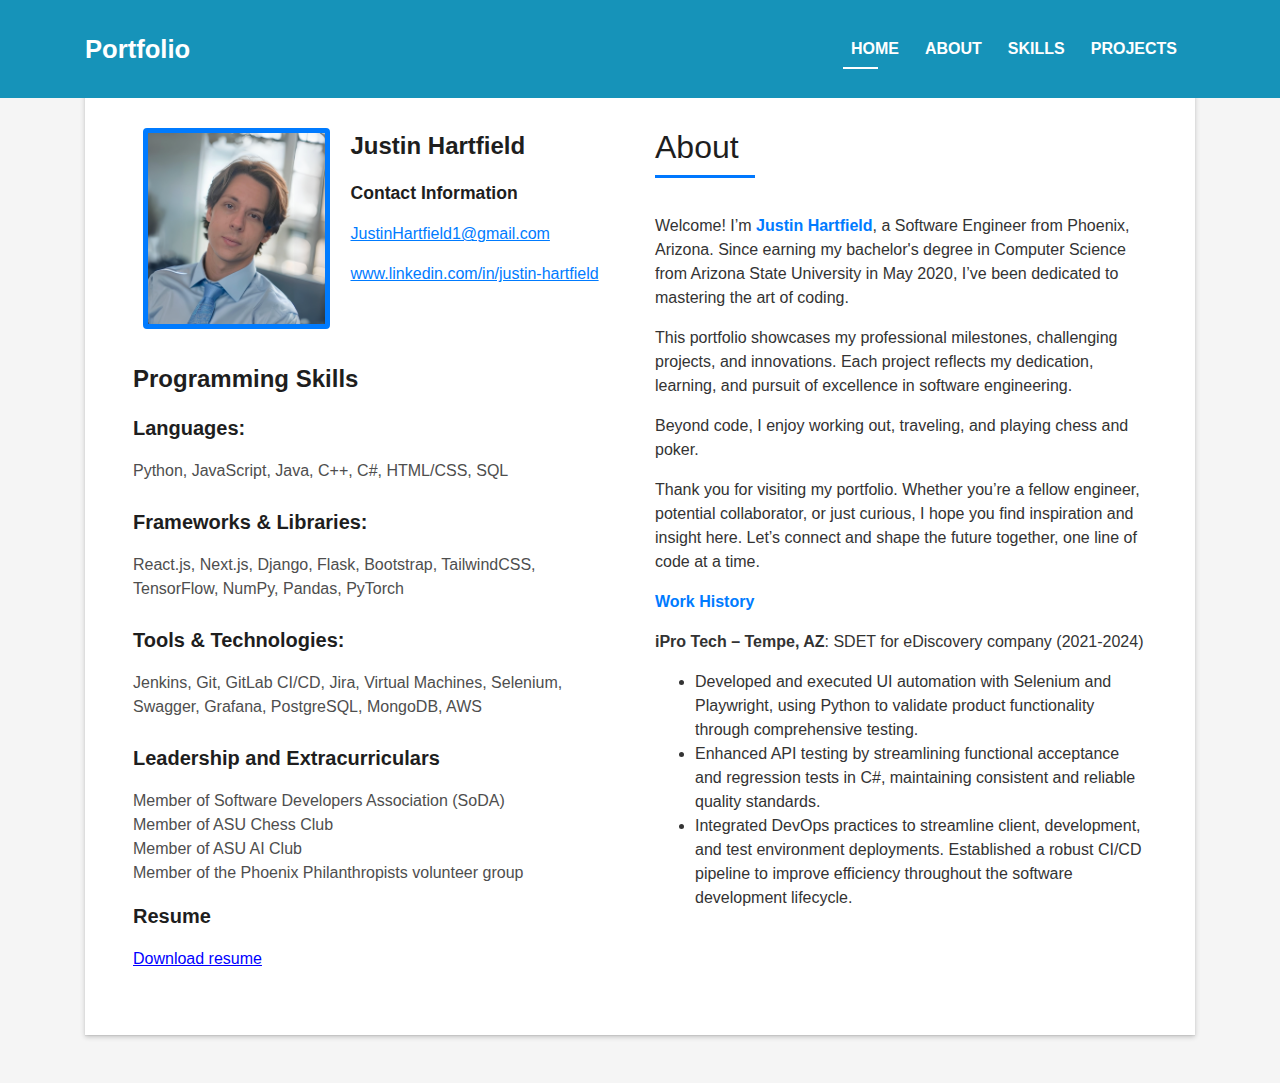
==== commit 996b02fc: "resume update" ====
--- a/html/about.html
+++ b/html/about.html
@@ -1,145 +1,131 @@
 <!DOCTYPE html>
 <html lang="en">
-
-<head>
-  <meta charset="utf-8">
-  <title>Justin Hartfield</title>
-  <meta content="width=device-width, initial-scale=1.0" name="viewport">
-  <meta content="" name="keywords">
-  <meta content="" name="description">
-
-  <link href="/img/favicon.png" rel="icon">
-  <link href="/img/apple-touch-icon.png" rel="apple-touch-icon">
-
-  <link href="/lib/bootstrap/css/bootstrap.min.css" rel="stylesheet">
-
-  <link href="/lib/font-awesome/css/font-awesome.min.css" rel="stylesheet">
-  <link href="/lib/animate/animate.min.css" rel="stylesheet">
-  <link href="/lib/ionicons/css/ionicons.min.css" rel="stylesheet">
-  <link href="/lib/owlcarousel/assets/owl.carousel.min.css" rel="stylesheet">
-  <link href="/lib/lightbox/css/lightbox.min.css" rel="stylesheet">
-
-  <!-- Main Stylesheet File -->
-  <link href="/css/style.css" rel="stylesheet">
-
-</head>
-
-<body id="page-top">
-
-  <nav class="navbar navbar-c navbar-trans navbar-expand-md fixed-top" id="mainNav">
-    <div class="container">
-      <a class="navbar-brand js-scroll" href="../index.html">Portfolio</a>
-      <button class="navbar-toggler collapsed" type="button" data-toggle="collapse" data-target="#navbarDefault"
-        aria-controls="navbarDefault" aria-expanded="false" aria-label="Toggle navigation">
-        <span></span>
-        <span></span>
-        <span></span>
-      </button>
-      <div class="navbar-collapse collapse justify-content-end" id="navbarDefault">
-        <ul class="navbar-nav">
-          <li class="nav-item">
-            <a class="nav-link js-scroll active" href="../index.html">Home</a>
-          </li>
-          <li class="nav-item">
-            <a class="nav-link js-scroll" href="about.html">About</a>
-          </li>
-          <li class="nav-item">
-            <a class="nav-link js-scroll" href="skills.html">Skills</a>
-          </li>
-          <li class="nav-item">
-            <a class="nav-link js-scroll" href="projects.html">Projects</a>
-          </li>
-        </ul>
+  <head>
+    <meta charset="utf-8">
+    <title>Justin Hartfield</title>
+    <meta content="width=device-width, initial-scale=1.0" name="viewport">
+    <meta content="" name="keywords">
+    <meta content="" name="description">
+    <link href="/img/favicon.png" rel="icon">
+    <link href="/img/apple-touch-icon.png" rel="apple-touch-icon">
+    <link href="/lib/bootstrap/css/bootstrap.min.css" rel="stylesheet">
+    <link href="/lib/font-awesome/css/font-awesome.min.css" rel="stylesheet">
+    <link href="/lib/animate/animate.min.css" rel="stylesheet">
+    <link href="/lib/ionicons/css/ionicons.min.css" rel="stylesheet">
+    <link href="/lib/owlcarousel/assets/owl.carousel.min.css" rel="stylesheet">
+    <link href="/lib/lightbox/css/lightbox.min.css" rel="stylesheet">
+    <!-- Main Stylesheet File -->
+    <link href="/css/style.css" rel="stylesheet">
+  </head>
+  <body id="page-top">
+    <nav class="navbar navbar-c navbar-trans navbar-expand-md fixed-top" id="mainNav">
+      <div class="container">
+        <a class="navbar-brand js-scroll" href="../index.html">Portfolio</a>
+        <button class="navbar-toggler collapsed" type="button" data-toggle="collapse" data-target="#navbarDefault" aria-controls="navbarDefault" aria-expanded="false" aria-label="Toggle navigation">
+          <span></span>
+          <span></span>
+          <span></span>
+        </button>
+        <div class="navbar-collapse collapse justify-content-end" id="navbarDefault">
+          <ul class="navbar-nav">
+            <li class="nav-item">
+              <a class="nav-link js-scroll active" href="../index.html">Home</a>
+            </li>
+            <li class="nav-item">
+              <a class="nav-link js-scroll" href="about.html">About</a>
+            </li>
+            <li class="nav-item">
+              <a class="nav-link js-scroll" href="skills.html">Skills</a>
+            </li>
+            <li class="nav-item">
+              <a class="nav-link js-scroll" href="projects.html">Projects</a>
+            </li>
+          </ul>
+        </div>
       </div>
-    </div>
-  </nav>
-
-  <section id="about" class="about-mf sect-pt4 route">
-    <div class="container">
-      <div class="row">
-        <div class="col-sm-12">
-          <div class="box-shadow-full">
-            <div class="row">
-              <div class="col-md-6">
-                <div class="row">
-                  <div class="col-sm-6 col-md-5">
-                    <div class="about-img">
-                      <img src="../img/headshottemp.png" class="img-fluid rounded b-shadow-a" alt="">
+    </nav>
+    <section id="about" class="about-mf sect-pt4 route">
+      <div class="container">
+        <div class="row">
+          <div class="col-sm-12">
+            <div class="box-shadow-full">
+              <div class="row">
+                <div class="col-md-6">
+                  <div class="row">
+                    <div class="col-sm-6 col-md-5">
+                      <div class="about-img">
+                        <img src="../img/headshottemp.png" class="img-fluid rounded b-shadow-a" alt="">
+                      </div>
+                    </div>
+                    <div class="col-sm-6 col-md-7">
+                      <div class="about-info">
+                        <p>
+                          <span class="title-s" style="font-size: 24px;">Justin Hartfield</span>
+                        </p>
+                        <p>
+                          <span class="title-s">Contact Information</span>
+                        </p>
+                        <p>
+                          <span>
+                            <a href="mailto:JustinHartfield1@gmail.com" style="color: #007BFF; text-decoration: underline;">JustinHartfield1@gmail.com</a>
+                          </span>
+                        </p>
+                        <p>
+                          <span>
+                            <a href="https://www.linkedin.com/in/justin-hartfield" target="_blank" style="color: #007BFF; text-decoration: underline;">www.linkedin.com/in/justin-hartfield</a>
+                          </span>
+                        </p>
+                      </div>
                     </div>
                   </div>
-                  <div class="col-sm-6 col-md-7">
-                    <div class="about-info">
-                      <p><span class="title-s" style="font-size: 24px;">Justin Hartfield</span></p>
-<p><span class="title-s">Contact Information</span></p>
-<p><span><a href="mailto:JustinHartfield1@gmail.com" style="color: #007BFF; text-decoration: underline;">JustinHartfield1@gmail.com</a></span></p>
-<p><span><a href="https://www.linkedin.com/in/justin-hartfield" target="_blank" style="color: #007BFF; text-decoration: underline;">www.linkedin.com/in/justin-hartfield</a></span></p>
-                    </div>
+                  <div class="skill-mf">
+                    <p class="title-s" style="font-size: 24px;">Programming Skills</p>
+                    <p class="title-s" style="font-size: 20px;">Languages:</p>
+                    <span>Python, JavaScript, Java, C++, C#, HTML/CSS, SQL</span>
+                    <br></br>
+                    <p class="title-s" style="font-size: 20px;">Frameworks & Libraries:</p>
+                    <span>React.js, Next.js, Django, Flask, Bootstrap, TailwindCSS, TensorFlow, NumPy, Pandas, PyTorch</span>
+                    <br></br>
+                    <p class="title-s" style="font-size: 20px;">Tools & Technologies:</p>
+                    <span>Jenkins, Git, GitLab CI/CD, Jira, Virtual Machines, Selenium, Swagger, Grafana, PostgreSQL, MongoDB, AWS</span>
+                    <br></br>
+                    <p class="title-s" style="font-size: 20px;">Leadership and Extracurriculars</p>
+                    <p>Member of Software Developers Association (SoDA) <br> Member of ASU Chess Club <br> Member of ASU AI Club <br> Member of the Phoenix Philanthropists volunteer group </p>
+                    <p class="title-s" style="font-size: 20px;">Resume</p>
+                    <a href="../img/JustinHartfield.pdf">
+                      <font color="blue">
+                        <u>Download resume</u>
+                      </font>
+                    </a>
                   </div>
                 </div>
-                <div class="skill-mf">
-                  <p class="title-s" style="font-size: 24px;">Programming Skills</p>
-    <p class="title-s" style="font-size: 20px;">Languages:</p>
-    <span>Python, JavaScript, Java, C++, C#, HTML/CSS, SQL</span>
-    <br></br>
-    <p class="title-s" style="font-size: 20px;">Frameworks & Libraries:</p>
-    <span>React.js, Next.js, Django, Flask, Bootstrap, TailwindCSS, TensorFlow, NumPy, Pandas, PyTorch</span>
-    <br></br>
-    <p class="title-s" style="font-size: 20px;">Tools & Technologies:</p>
-    <span>Jenkins, Git, GitLab CI/CD, Jira, Virtual Machines, Selenium, Swagger, Grafana, PostgreSQL, MongoDB, AWS</span>
-    <br></br>
-                  <p class="title-s" style="font-size: 20px;">Leadership and Extracurriculars</p>
-                  <p>Member of Software Developers Association (SoDA) <br>
-                    Member of ASU Chess Club <br>
-                    Member of ASU AI Club<br>
-                    Member of the Phoenix Philanthropists volunteer group
-                  </p>
-                  <p class="title-s" style="font-size: 20px;" >Resume</p>
-                  <a href="../img/JustinHartfield.pdf">
-                    <font color="blue"><u>Download resume</u></font>
-                  </a>
-
-                </div>
-              </div>
-              <div class="col-md-6">
-                <div class="about-me pt-4 pt-md-0">
-                  <div class="title-box-2">
-                    <h5 class="title-left">
-                      About
-                    </h5>
+                <div class="col-md-6">
+                  <div class="about-me pt-4 pt-md-0">
+                    <div class="title-box-2">
+                      <h5 class="title-left"> About </h5>
+                    </div>
+                    <p style="font-size: 16px; color: #333; font-family: 'Arial', sans-serif;"> Welcome! I’m <strong style="color: #007BFF;">Justin Hartfield</strong>, a Software Engineer from Phoenix, Arizona. Since earning my bachelor's degree in Computer Science from Arizona State University in May 2020, I’ve been dedicated to mastering the art of coding. </p>
+                    <p style="font-size: 16px; color: #333; font-family: 'Arial', sans-serif;"> This portfolio showcases my professional milestones, challenging projects, and innovations. Each project reflects my dedication, learning, and pursuit of excellence in software engineering. </p>
+                    <p style="font-size: 16px; color: #333; font-family: 'Arial', sans-serif;"> Beyond code, I enjoy working out, traveling, and playing chess and poker. </p>
+                    <p style="font-size: 16px; color: #333; font-family: 'Arial', sans-serif;"> Thank you for visiting my portfolio. Whether you’re a fellow engineer, potential collaborator, or just curious, I hope you find inspiration and insight here. Let’s connect and shape the future together, one line of code at a time. </p>
+                    <p style="font-size: 16px; color: #333; font-family: 'Arial', sans-serif;">
+                      <strong style="color: #007BFF;">Work History</strong>
+                    </p>
+                    <p style="font-size: 16px; color: #333; font-family: 'Arial', sans-serif;">
+                      <strong>iPro Tech – Tempe, AZ</strong>: SDET for eDiscovery company (2021-2024)
+                    </p>
+                    <ul style="font-size: 16px; color: #333; font-family: 'Arial', sans-serif;">
+                      <li>Developed and executed UI automation with Selenium and Playwright, using Python to validate product functionality through comprehensive testing.</li>
+                      <li>Enhanced API testing by streamlining functional acceptance and regression tests in C#, maintaining consistent and reliable quality standards.</li>
+                      <li>Integrated DevOps practices to streamline client, development, and test environment deployments. Established a robust CI/CD pipeline to improve efficiency throughout the software development lifecycle.</li>
+                    </ul>
                   </div>
-                  <p style="font-size: 16px; color: #333; font-family: 'Arial', sans-serif;">
-    Welcome! I’m <strong style="color: #007BFF;">Justin Hartfield</strong>, a Software Engineer from Phoenix, Arizona. Since earning my bachelor's degree in Computer Science from Arizona State University in May 2020, I’ve been dedicated to mastering the art of coding.
-</p>
-<p style="font-size: 16px; color: #333; font-family: 'Arial', sans-serif;">
-    This portfolio showcases my professional milestones, challenging projects, and innovations. Each project reflects my dedication, learning, and pursuit of excellence in software engineering.
-</p>
-<p style="font-size: 16px; color: #333; font-family: 'Arial', sans-serif;">
-    Beyond code, I enjoy working out, traveling, and playing chess and poker.
-</p>
-<p style="font-size: 16px; color: #333; font-family: 'Arial', sans-serif;">
-    Thank you for visiting my portfolio. Whether you’re a fellow engineer, potential collaborator, or just curious, I hope you find inspiration and insight here. Let’s connect and shape the future together, one line of code at a time.
-</p>
-<p style="font-size: 16px; color: #333; font-family: 'Arial', sans-serif;">
-    <strong style="color: #007BFF;">Work History</strong>
-</p>
-<p style="font-size: 16px; color: #333; font-family: 'Arial', sans-serif;">
-    <strong>iPro Tech – Tempe, AZ</strong>: SDET for eDiscovery company (2021-2024)
-</p>
-<ul style="font-size: 16px; color: #333; font-family: 'Arial', sans-serif;">
-    <li>Developed and executed UI automation with Selenium and Playwright, using Python to validate product functionality through comprehensive testing.</li>
-    <li>Enhanced API testing by streamlining functional acceptance and regression tests in C#, maintaining consistent and reliable quality standards.</li>
-    <li>Integrated DevOps practices to streamline client, development, and test environment deployments. Established a robust CI/CD pipeline to improve efficiency throughout the software development lifecycle.</li>
-</ul>
-
-                  
                 </div>
               </div>
             </div>
           </div>
         </div>
       </div>
-    </div>
-  </section>
-</body>
-
+    </section>
+  </body>
 </html>--- a/css/style.css
+++ b/css/style.css
@@ -8,6 +8,15 @@
   background-color: #f5f5f5;
   color: #4e4e4e;
 }
+body2 {
+  font-family: "Arial", sans-serif;
+  color: #333;
+}
+.list-unstyled {
+  padding-left: 0;
+  list-style: none;
+}
+
 #particles-js {
   background-color: #870000;
   position: absolute;
@@ -26,7 +35,13 @@
 h6 {
   color: #1e1e1e;
 }
-
+.text-primary {
+  color: #007bff !important;
+  text-decoration: none;
+}
+.text-primary:hover {
+  text-decoration: underline;
+}
 a {
   color: #1e1e1e;
   transition: all 0.5s ease-in-out;
@@ -144,12 +159,20 @@
 
 /*--/ Title s /--*/
 
+.lead {
+  font-size: 1.1rem;
+  line-height: 1.6;
+}
 .title-s {
   font-weight: 600;
   color: #1e1e1e;
   font-size: 1.1rem;
 }
-
+.title-s2 {
+  font-weight: bold;
+  color: #007bff;
+  margin-top: 20px;
+}
 /*--/ Title A /--*/
 
 .title-box {
@@ -207,7 +230,12 @@
   z-index: 2;
   box-shadow: 0 1px 1px 0 rgba(0, 0, 0, 0.06), 0 2px 5px 0 rgba(0, 0, 0, 0.2);
 }
-
+.box-shadow-full2 {
+  box-shadow: 0 4px 8px rgba(0, 0, 0, 0.1);
+  padding: 30px;
+  background-color: #fff;
+  border-radius: 8px;
+}
 /*------/ Socials /------*/
 
 .socials {
@@ -410,6 +438,22 @@
 /*======================================
 //--//-->   NAVBAR
 ======================================*/
+.navbar-dark .navbar-brand {
+  font-weight: bold;
+  font-size: 1.5rem;
+  color: #007bff;
+}
+
+.navbar-dark .navbar-nav .nav-link {
+  color: #ddd;
+  font-size: 1.1rem;
+  transition: color 0.3s;
+}
+
+.navbar-dark .navbar-nav .nav-link:hover {
+  color: #fff;
+}
+
 .navbarrr {
   transition: all 0.5s ease-in-out;
   background-color: black;
@@ -847,7 +891,10 @@
 .about-mf .about-img img {
   margin-left: 10px;
 }
-
+.about-img img {
+  border-radius: 50%;
+  border: 5px solid #007bff;
+}
 .skill-mf span {
   color: #4e4e4e;
 }
